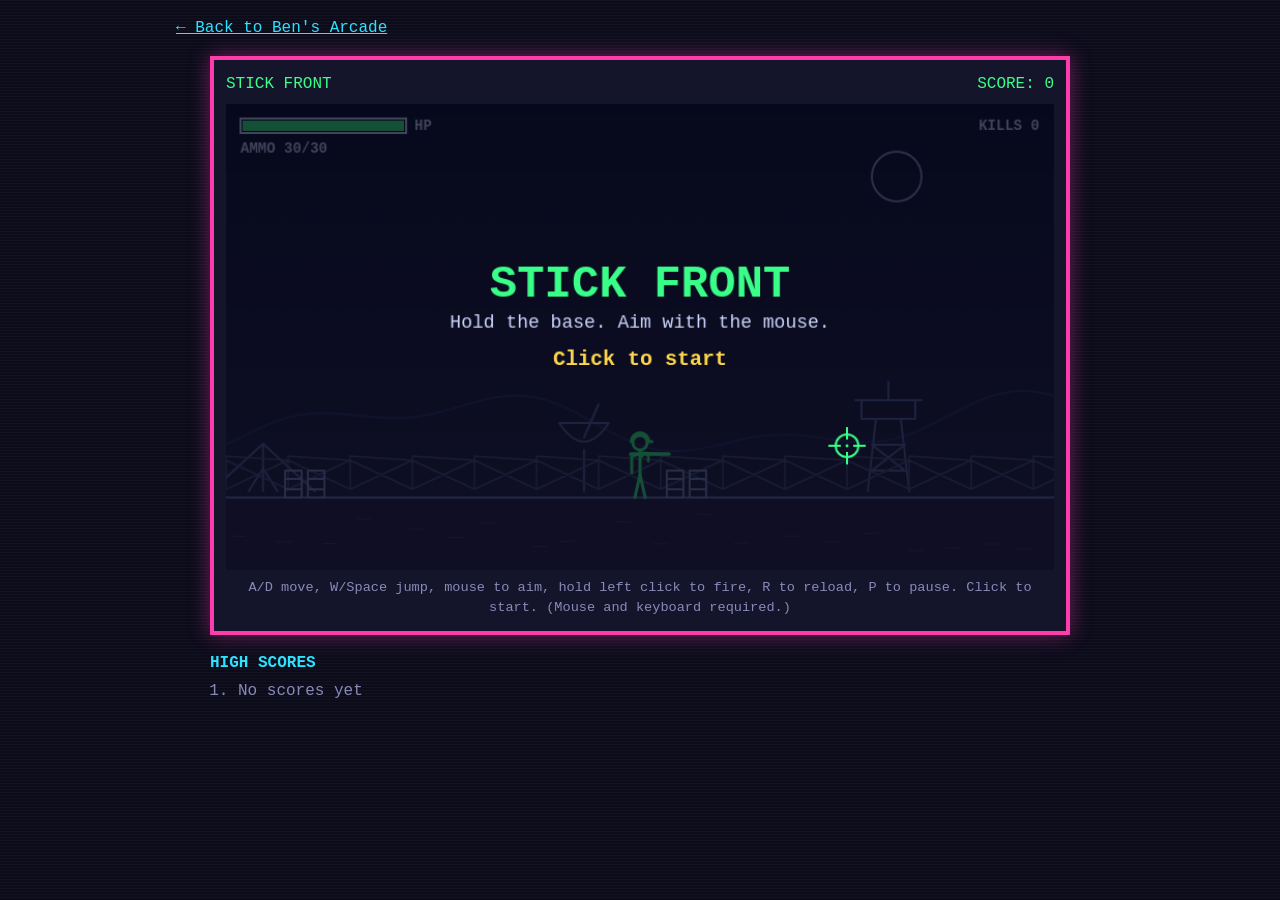
==== games/stick-front/index.html @ 7b662525 "Add Stick Front: side-scrolling stick figure shooter with mouse aiming Co-Authored-By: Claude Sonnet" ====
<!doctype html>
<html lang="en">
<head>
  <meta charset="utf-8">
  <meta name="viewport" content="width=device-width, initial-scale=1">
  <title>Stick Front - Ben's Arcade</title>
  <link rel="stylesheet" href="../../css/site.css">
  <style>
    .cabinet { max-width: 860px; }
    .scores { max-width: 860px; }
    .cabinet canvas { image-rendering: auto; cursor: none; }
  </style>
</head>
<body>
  <div class="wrap">
    <a class="back" href="../../">&larr; Back to Ben's Arcade</a>
    <div class="cabinet">
      <div class="hud"><span>STICK FRONT</span><span>SCORE: <span id="score">0</span></span></div>
      <canvas id="game" width="800" height="450"></canvas>
      <p class="hint">A/D move, W/Space jump, mouse to aim, hold left click to fire, R to reload, P to pause. Click to start. (Mouse and keyboard required.)</p>
    </div>
    <section class="scores">
      <h2>High Scores</h2>
      <ol id="scores"></ol>
    </section>
  </div>
  <script src="../../js/scores.js"></script>
  <script src="game.js"></script>
</body>
</html>
---- css/site.css ----
:root {
  --bg: #0b0b1a;
  --panel: #14142b;
  --ink: #e8e8ff;
  --dim: #8a8ab8;
  --neon: #39ff88;
  --pink: #ff3cac;
  --cyan: #2de2ff;
  --font: "Courier New", Courier, monospace;
}

* { box-sizing: border-box; }

body {
  margin: 0;
  min-height: 100vh;
  background: var(--bg);
  color: var(--ink);
  font-family: var(--font);
  line-height: 1.5;
  /* faint scanlines */
  background-image: repeating-linear-gradient(
    to bottom, rgba(255,255,255,0.03) 0, rgba(255,255,255,0.03) 1px, transparent 1px, transparent 3px);
}

a { color: var(--cyan); }
a:hover { color: var(--pink); }

.wrap { max-width: 960px; margin: 0 auto; padding: 0 16px 48px; }

header.site {
  text-align: center;
  padding: 32px 16px 16px;
}
header.site h1 {
  margin: 0;
  font-size: clamp(1.8rem, 6vw, 3rem);
  letter-spacing: 0.15em;
  text-transform: uppercase;
  color: var(--neon);
  text-shadow: 0 0 8px var(--neon), 3px 3px 0 var(--pink);
}
header.site p { color: var(--dim); margin: 8px 0 0; }

.grid {
  display: grid;
  grid-template-columns: repeat(auto-fill, minmax(220px, 1fr));
  gap: 20px;
  margin-top: 24px;
}

.card {
  display: block;
  background: var(--panel);
  border: 3px solid var(--cyan);
  box-shadow: 4px 4px 0 var(--pink);
  color: inherit;
  text-decoration: none;
  transition: transform 0.1s;
}
.card:hover, .card:focus-visible {
  transform: translate(-2px, -2px);
  border-color: var(--neon);
  color: inherit;
}
.card img {
  display: block;
  width: 100%;
  aspect-ratio: 4 / 3;
  object-fit: cover;
  image-rendering: pixelated;
  background: #000;
  border-bottom: 3px solid var(--cyan);
}
.card .body { padding: 10px 12px 14px; }
.card h2 { margin: 0 0 4px; font-size: 1.1rem; color: var(--neon); text-transform: uppercase; }
.card p { margin: 0; font-size: 0.85rem; color: var(--dim); }

.msg { text-align: center; color: var(--dim); margin-top: 32px; }

footer.site { text-align: center; color: var(--dim); font-size: 0.8rem; padding: 24px 16px; }

/* Game pages */
.cabinet {
  max-width: 560px;
  margin: 16px auto;
  padding: 12px;
  background: var(--panel);
  border: 4px solid var(--pink);
  box-shadow: 0 0 20px rgba(255,60,172,0.4);
}
.cabinet canvas {
  display: block;
  width: 100%;
  height: auto;
  background: #000;
  image-rendering: pixelated;
  touch-action: none;
}
.hud { display: flex; justify-content: space-between; margin-bottom: 8px; color: var(--neon); }
.hint { color: var(--dim); font-size: 0.85rem; text-align: center; margin: 8px 0 0; }

.scores { max-width: 560px; margin: 0 auto; }
.scores h2 { color: var(--cyan); text-transform: uppercase; font-size: 1rem; margin: 16px 0 4px; }
.scores ol { margin: 0; padding-left: 28px; color: var(--ink); }
.scores .empty { color: var(--dim); }

.back { display: inline-block; margin: 16px 0 0; }
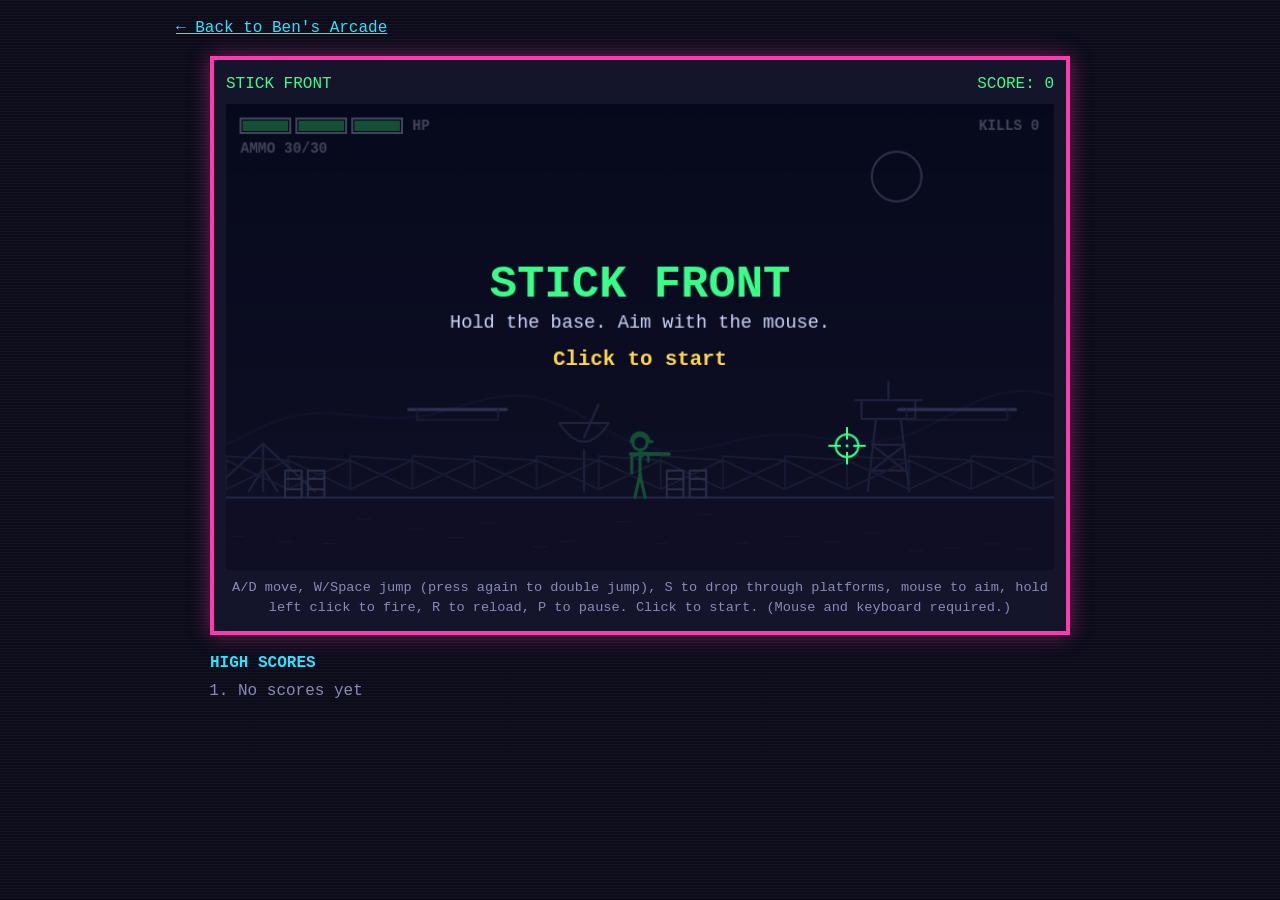
==== commit 2bd49f69: "Stick Front: platforms, double jump, faster bullets, no health pickups, symmetric damage Co-Authored" ====
--- a/games/stick-front/index.html
+++ b/games/stick-front/index.html
@@ -17,7 +17,7 @@
     <div class="cabinet">
       <div class="hud"><span>STICK FRONT</span><span>SCORE: <span id="score">0</span></span></div>
       <canvas id="game" width="800" height="450"></canvas>
-      <p class="hint">A/D move, W/Space jump, mouse to aim, hold left click to fire, R to reload, P to pause. Click to start. (Mouse and keyboard required.)</p>
+      <p class="hint">A/D move, W/Space jump (press again to double jump), S to drop through platforms, mouse to aim, hold left click to fire, R to reload, P to pause. Click to start. (Mouse and keyboard required.)</p>
     </div>
     <section class="scores">
       <h2>High Scores</h2>
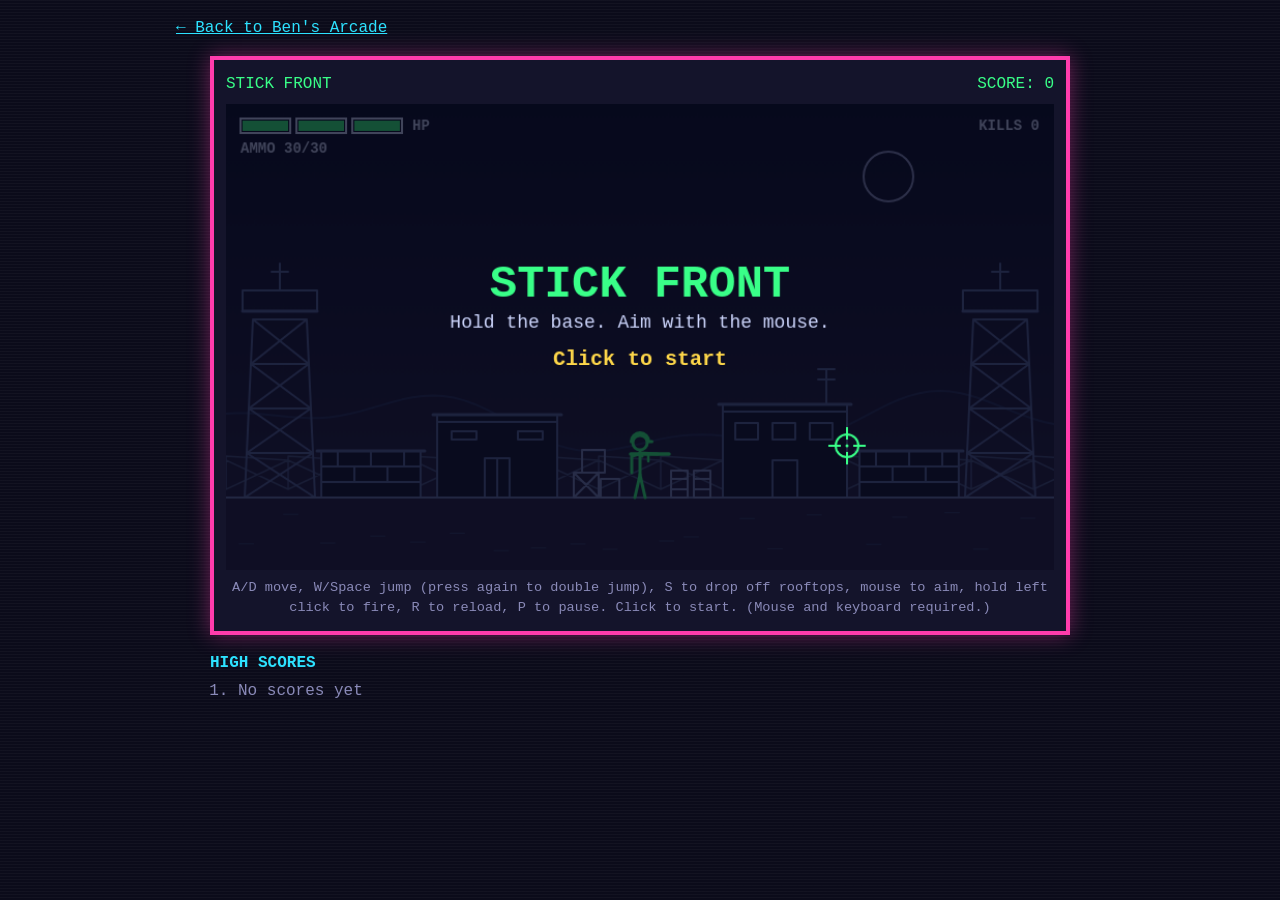
==== commit d5174847: "Stick Front: fixed-screen base with towers, walls and buildings; enemies keep flowing in from both s" ====
--- a/games/stick-front/index.html
+++ b/games/stick-front/index.html
@@ -17,7 +17,7 @@
     <div class="cabinet">
       <div class="hud"><span>STICK FRONT</span><span>SCORE: <span id="score">0</span></span></div>
       <canvas id="game" width="800" height="450"></canvas>
-      <p class="hint">A/D move, W/Space jump (press again to double jump), S to drop through platforms, mouse to aim, hold left click to fire, R to reload, P to pause. Click to start. (Mouse and keyboard required.)</p>
+      <p class="hint">A/D move, W/Space jump (press again to double jump), S to drop off rooftops, mouse to aim, hold left click to fire, R to reload, P to pause. Click to start. (Mouse and keyboard required.)</p>
     </div>
     <section class="scores">
       <h2>High Scores</h2>
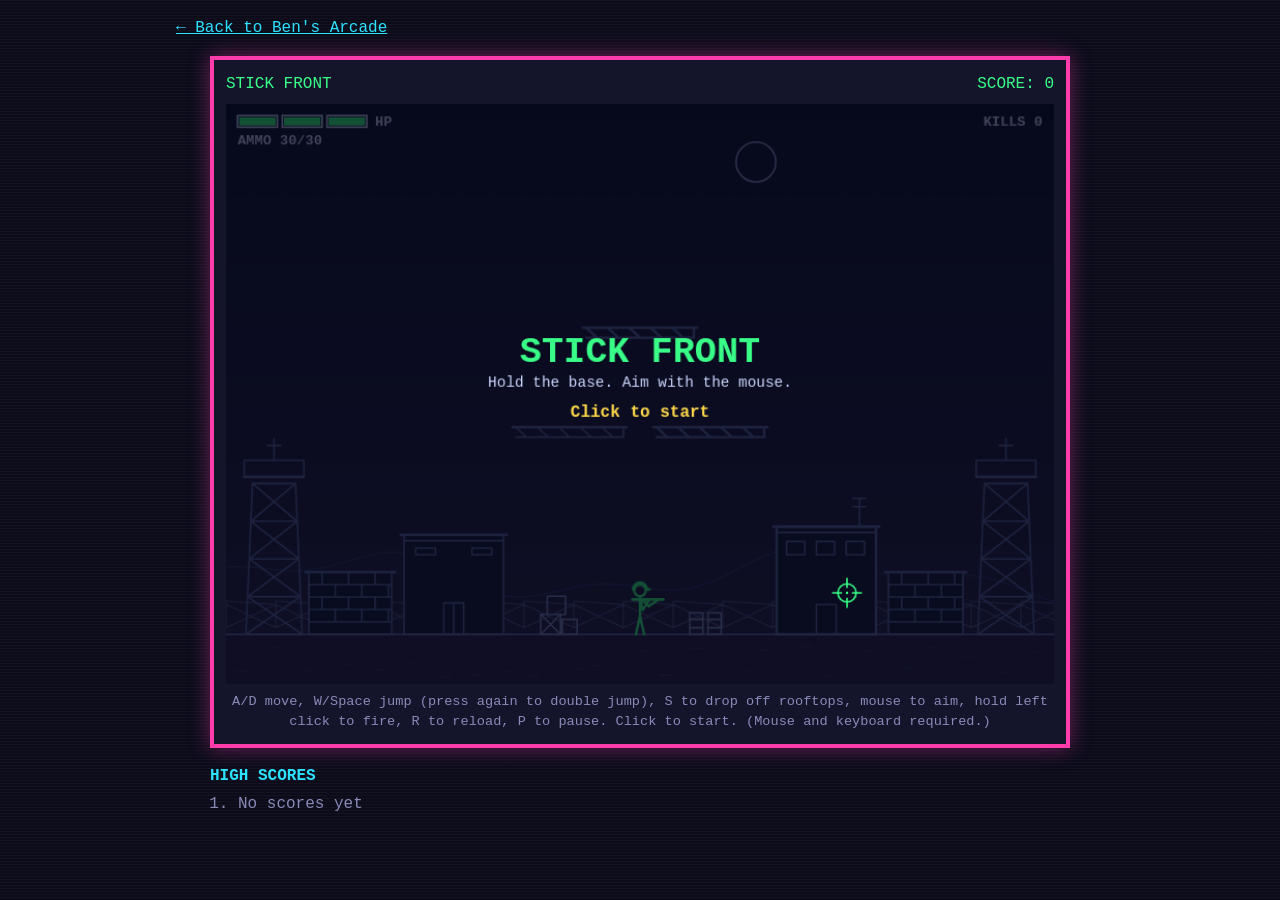
==== commit efffa7d5: "Stick Front: taller map with high decks, world drawn at 0.8 scale for more room Co-Authored-By: Clau" ====
--- a/games/stick-front/index.html
+++ b/games/stick-front/index.html
@@ -16,7 +16,7 @@
     <a class="back" href="../../">&larr; Back to Ben's Arcade</a>
     <div class="cabinet">
       <div class="hud"><span>STICK FRONT</span><span>SCORE: <span id="score">0</span></span></div>
-      <canvas id="game" width="800" height="450"></canvas>
+      <canvas id="game" width="800" height="560"></canvas>
       <p class="hint">A/D move, W/Space jump (press again to double jump), S to drop off rooftops, mouse to aim, hold left click to fire, R to reload, P to pause. Click to start. (Mouse and keyboard required.)</p>
     </div>
     <section class="scores">
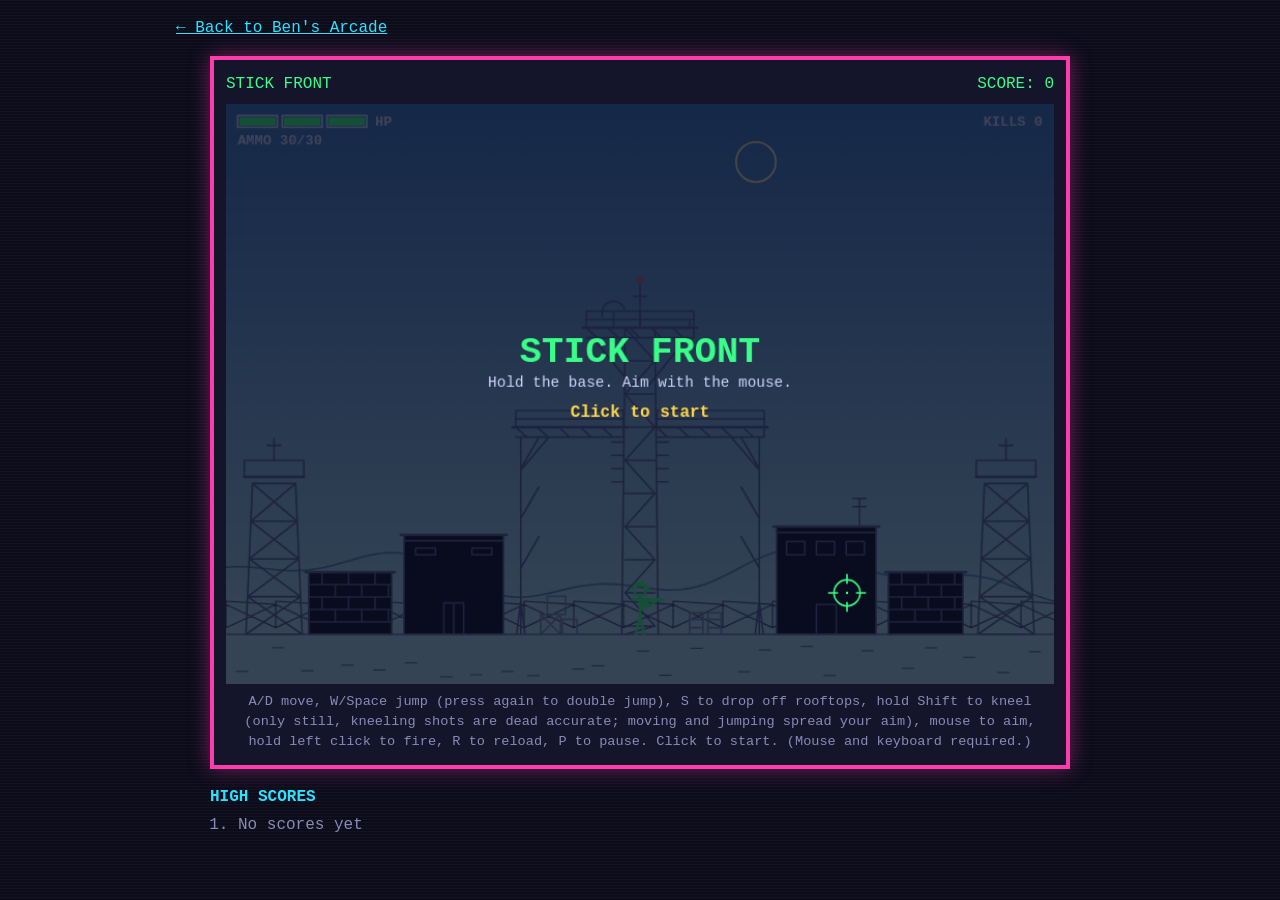
==== commit 03744cce: "Stick Front: new enemy types, bombers, kneel accuracy, combo, slow-mo headshots, day-night cycle Co-" ====
--- a/games/stick-front/index.html
+++ b/games/stick-front/index.html
@@ -17,7 +17,7 @@
     <div class="cabinet">
       <div class="hud"><span>STICK FRONT</span><span>SCORE: <span id="score">0</span></span></div>
       <canvas id="game" width="800" height="560"></canvas>
-      <p class="hint">A/D move, W/Space jump (press again to double jump), S to drop off rooftops, mouse to aim, hold left click to fire, R to reload, P to pause. Click to start. (Mouse and keyboard required.)</p>
+      <p class="hint">A/D move, W/Space jump (press again to double jump), S to drop off rooftops, hold Shift to kneel (only still, kneeling shots are dead accurate; moving and jumping spread your aim), mouse to aim, hold left click to fire, R to reload, P to pause. Click to start. (Mouse and keyboard required.)</p>
     </div>
     <section class="scores">
       <h2>High Scores</h2>
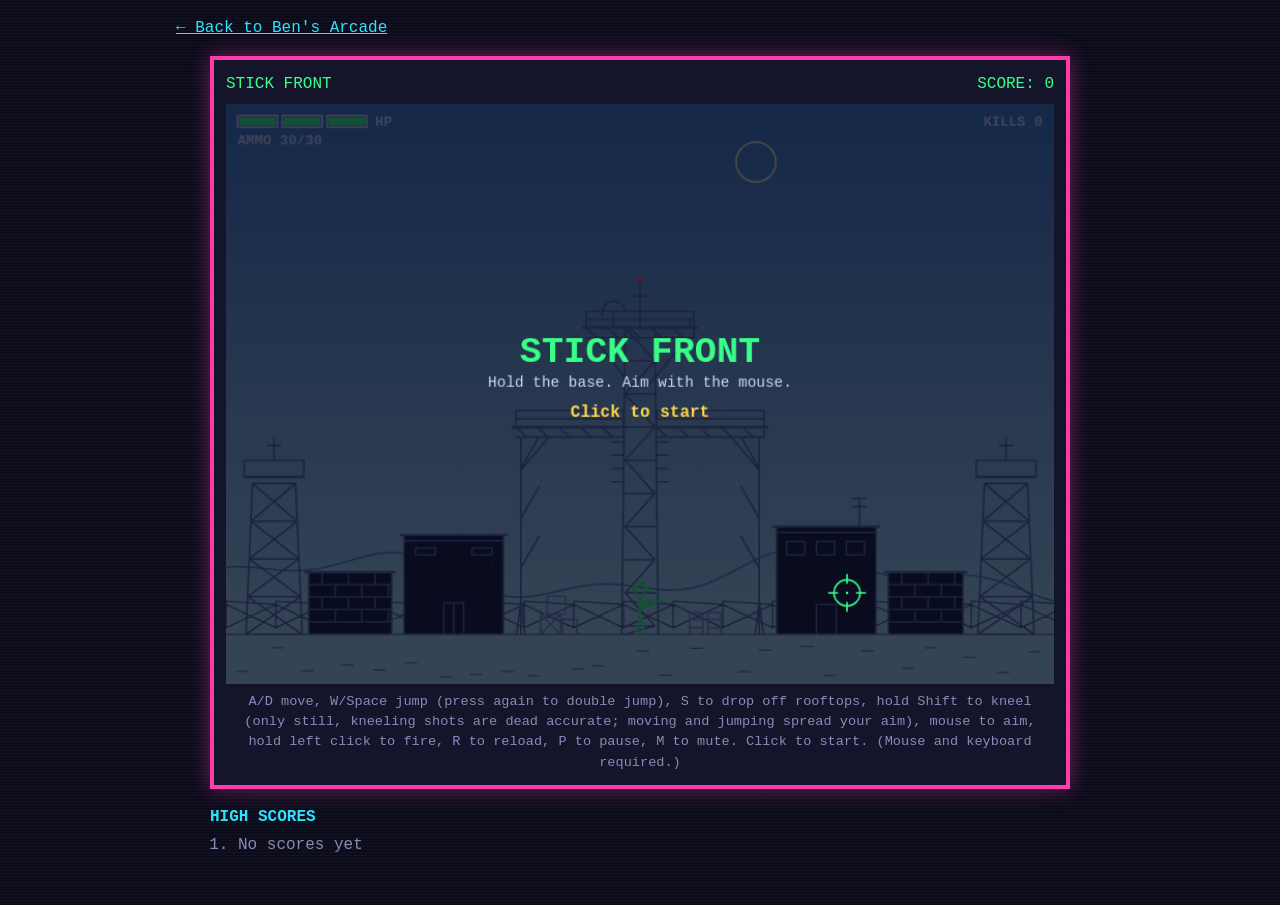
==== commit 796f9a9d: "Stick Front: ragdoll deaths, glowing tracers, blood/decals, procedural audio, hit-stop and screen ef" ====
--- a/games/stick-front/index.html
+++ b/games/stick-front/index.html
@@ -17,7 +17,7 @@
     <div class="cabinet">
       <div class="hud"><span>STICK FRONT</span><span>SCORE: <span id="score">0</span></span></div>
       <canvas id="game" width="800" height="560"></canvas>
-      <p class="hint">A/D move, W/Space jump (press again to double jump), S to drop off rooftops, hold Shift to kneel (only still, kneeling shots are dead accurate; moving and jumping spread your aim), mouse to aim, hold left click to fire, R to reload, P to pause. Click to start. (Mouse and keyboard required.)</p>
+      <p class="hint">A/D move, W/Space jump (press again to double jump), S to drop off rooftops, hold Shift to kneel (only still, kneeling shots are dead accurate; moving and jumping spread your aim), mouse to aim, hold left click to fire, R to reload, P to pause, M to mute. Click to start. (Mouse and keyboard required.)</p>
     </div>
     <section class="scores">
       <h2>High Scores</h2>
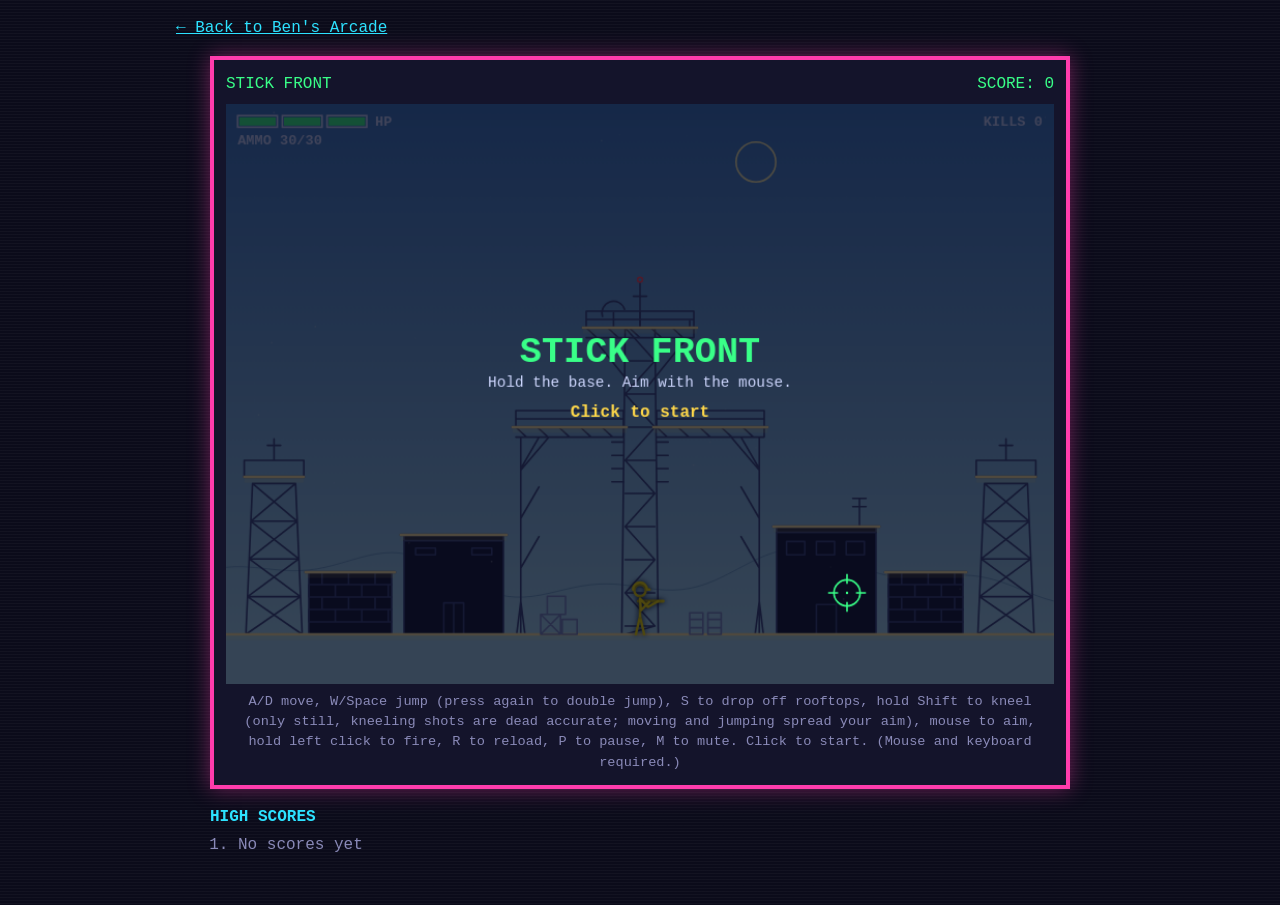
==== commit 5b2d307e: "Stick Front: calm the background, highlight walkable surfaces Co-Authored-By: Claude Sonnet 5.5 <nor" ====
--- a/games/stick-front/index.html
+++ b/games/stick-front/index.html
@@ -25,6 +25,6 @@
     </section>
   </div>
   <script src="../../js/scores.js"></script>
-  <script src="game.js"></script>
+  <script src="game.js?v=2"></script>
 </body>
 </html>
--- a/css/site.css
+++ b/css/site.css
@@ -106,3 +106,23 @@
 .scores .empty { color: var(--dim); }
 
 .back { display: inline-block; margin: 16px 0 0; }
+
+/* Feedback form */
+.form { max-width: 560px; margin: 24px auto 0; padding: 16px; background: var(--panel); border: 3px solid var(--cyan); box-shadow: 4px 4px 0 var(--pink); }
+.form label { display: block; margin: 12px 0 4px; color: var(--neon); font-size: 0.9rem; text-transform: uppercase; }
+.form select, .form textarea, .form input[type="email"] {
+  width: 100%; padding: 8px; font: inherit; color: var(--ink);
+  background: var(--bg); border: 2px solid var(--dim);
+}
+.form select:focus, .form textarea:focus, .form input:focus { outline: none; border-color: var(--neon); }
+.form textarea { resize: vertical; }
+.form .counter { text-align: right; color: var(--dim); font-size: 0.8rem; }
+.form .hp { position: absolute; left: -9999px; }
+.form button {
+  margin-top: 16px; padding: 10px 20px; font: inherit; font-weight: bold; text-transform: uppercase;
+  color: var(--bg); background: var(--neon); border: 3px solid var(--neon); box-shadow: 3px 3px 0 var(--pink); cursor: pointer;
+}
+.form button:hover:not(:disabled), .form button:focus-visible { background: var(--cyan); border-color: var(--cyan); }
+.form button:disabled { opacity: 0.5; cursor: wait; }
+.msg.ok { color: var(--neon); }
+.msg.err { color: var(--pink); }
